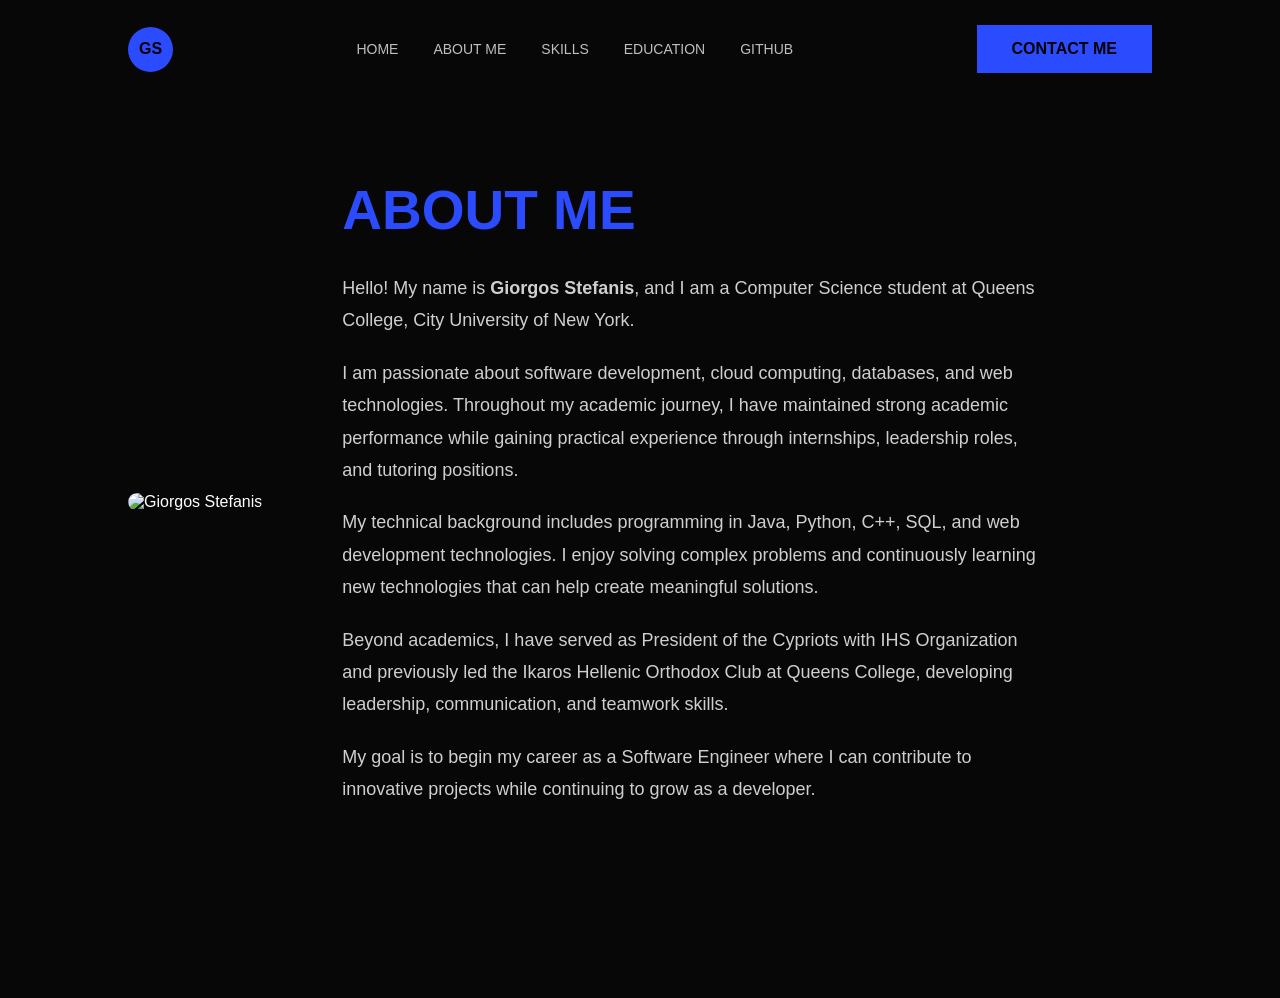
==== about.html @ dd2d546c "Add portfolio website" ====
<!DOCTYPE html>
<html lang="en">
<head>
    <meta charset="UTF-8">
    <meta name="viewport" content="width=device-width, initial-scale=1.0">
    <title>About Me | Giorgos Stefanis</title>
    <link rel="stylesheet" href="style.css">
</head>

<body>

    <!-- Navigation -->
    <header>
        <nav class="navbar">
            <a href="index.html" class="logo">GS</a>

            <ul class="nav-links">
                <li><a href="index.html">Home</a></li>
                <li><a href="about.html">About Me</a></li>
                <li><a href="skills.html">Skills</a></li>
                <li><a href="education.html">Education</a></li>
                <li><a href="https://github.com/geoste20" target="_blank">GitHub</a></li>
            </ul>

            <a href="contact.html" class="contact-btn">Contact Me</a>
        </nav>
    </header>

    <!-- About Section -->
    <section class="about-page">

        <div class="about-container">

            <div class="about-image">
                <img src="images/profile.jpeg" alt="Giorgos Stefanis">
            </div>

            <div class="about-content">

                <h1>ABOUT ME</h1>

                <p>
                    Hello! My name is <strong>Giorgos Stefanis</strong>,
                    and I am a Computer Science student at Queens College,
                    City University of New York.
                </p>

                <p>
                    I am passionate about software development, cloud
                    computing, databases, and web technologies. Throughout
                    my academic journey, I have maintained strong academic
                    performance while gaining practical experience through
                    internships, leadership roles, and tutoring positions.
                </p>

                <p>
                    My technical background includes programming in Java,
                    Python, C++, SQL, and web development technologies.
                    I enjoy solving complex problems and continuously
                    learning new technologies that can help create
                    meaningful solutions.
                </p>

                <p>
                    Beyond academics, I have served as President of the
                    Cypriots with IHS Organization and previously led the
                    Ikaros Hellenic Orthodox Club at Queens College,
                    developing leadership, communication, and teamwork
                    skills.
                </p>

                <p>
                    My goal is to begin my career as a Software Engineer
                    where I can contribute to innovative projects while
                    continuing to grow as a developer.
                </p>

            </div>

        </div>

    </section>

</body>
</html>
---- style.css ----
* {
    margin: 0;
    padding: 0;
    box-sizing: border-box;
  }
  
  body {
    background-color: #070707;
    color: white;
    font-family: Arial, sans-serif;
  }
  
  /* Navigation Bar */
  .navbar {
    width: 80%;
    margin: auto;
    padding: 25px 0;
    display: flex;
    align-items: center;
    justify-content: space-between;
  }
  
  .logo {
    width: 45px;
    height: 45px;
    border-radius: 50%;
    background-color: #2b4bff;
    color: black;
    display: flex;
    align-items: center;
    justify-content: center;
    font-weight: bold;
    text-decoration: none;
  }
  
  .nav-links {
    list-style: none;
    display: flex;
    gap: 35px;
  }
  
  .nav-links a {
    color: #bfbfbf;
    text-decoration: none;
    text-transform: uppercase;
    font-size: 14px;
  }
  
  .nav-links a:hover {
    color: #2b4bff;
  }
  
  .contact-btn {
    background-color: #2b4bff;
    color: black;
    padding: 15px 35px;
    text-decoration: none;
    text-transform: uppercase;
    font-weight: bold;
  }
  
  /* Home Section */
  .home {
    min-height: 80vh;
    width: 80%;
    margin: 150px auto 0;
    display: flex;
    align-items: flex-start;
    gap: 120px;
}
  
.home-image img {
  width: 390px;
  height: 490px;
  border-radius: 10px;
  object-fit: cover;
}
  
  .home-content {
    max-width: 650px;
  }
  
  .intro {
    color: #2b4bff;
    font-size: 22px;
    font-weight: bold;
    margin-bottom: 15px;
  }
  
  .home-content h1 {
    font-size: 58px;
    font-weight: 300;
    line-height: 1.2;
    margin-bottom: 30px;
  }
  
  .home-content span {
    color: #2b4bff;
  }
  
  .description {
    color: #bfbfbf;
    font-size: 17px;
    line-height: 1.8;
    margin-bottom: 35px;
  }
  
  .download-btn {
    border: 2px solid #2b4bff;
    color: #2b4bff;
    padding: 14px 35px;
    text-decoration: none;
    text-transform: uppercase;
    font-weight: bold;
  }
  
  .download-btn:hover {
    background-color: #2b4bff;
    color: black;
  }
  /* ABOUT PAGE */
.about-page {
    min-height: 100vh;
    padding: 80px 10%;
    background: #070707;
}

.about-container {
    display: flex;
    align-items: center;
    gap: 80px;
}

.about-image img {
    width: 520px;
    border-radius: 10px;
}

.about-content {
    max-width: 700px;
}

.about-content h1 {
    font-size: 55px;
    color: #2b4bff;
    margin-bottom: 30px;
}

.about-content p {
    color: #cfcfcf;
    line-height: 1.8;
    margin-bottom: 20px;
    font-size: 18px;
}
.skills-page {
    min-height: 100vh;
    padding: 80px 10%;
}

.skills-grid {
    display: grid;
    grid-template-columns: repeat(auto-fit, minmax(320px, 1fr));
    gap: 25px;
    margin-top: 50px;
}

.skill-card {
    background: #111;
    border: 1px solid #222;
    border-radius: 15px;
    padding: 30px;
    transition: 0.3s;
}
.skill-card:hover {
    transform: translateY(-8px);
    border-color: #2b4bff;
}

.skill-card h3 {
    color: #2b4bff;
    margin-bottom: 15px;
}

.skill-card p {
    color: #cfcfcf;
    line-height: 1.7;
}
/* EDUCATION PAGE */
.education-page {
    min-height: 100vh;
    padding: 80px 10%;
}

.education-card {
    background: #111;
    border-left: 5px solid #2b4bff;
    border-radius: 12px;
    padding: 30px;
    margin-bottom: 30px;

    display: flex;
    justify-content: space-between;
    align-items: center;
    gap: 40px;
}

.education-info {
    flex: 1;
}

.education-info h2 {
    color: #2b4bff;
    margin-bottom: 10px;
}

.education-info h4 {
    margin-bottom: 15px;
    font-weight: 400;
}

.education-info p {
    color: #cfcfcf;
    line-height: 1.7;
    margin-bottom: 10px;
}

.education-logo img {
    width: 120px;
    height: auto;
    object-fit: contain;
    transition: 0.3s ease;
}
/* CONTACT PAGE */
.contact-page {
    min-height: 100vh;
    padding: 80px 10%;
}
.contact-container {
  display: flex;
  gap: 60px;
  align-items: flex-start;
}

.contact-info {
    flex: 1;
}
.contact-info h2 {
    color: #2b4bff;
    margin-bottom: 20px;
}
.contact-info p {
    color: #cfcfcf;
    line-height: 1.8;
    margin-bottom: 25px;
}
.contact-item {
    margin-bottom: 25px;
}
.contact-item a {
    color: #2b4bff;
    text-decoration: none;
}
.contact-form {
  flex: 1;
  display: flex;
  flex-direction: column;
  gap: 20px;
  margin-top: 0;
}
.contact-form input,
.contact-form textarea {
    background: #111;
    border: 1px solid #333;
    color: white;
    padding: 15px;
    border-radius: 8px;
    font-size: 16px;
}
.contact-form input:focus,
.contact-form textarea:focus {
    outline: none;
    border-color: #2b4bff;
}

.contact-form button {
    background: #2b4bff;
    color: black;
    border: none;
    padding: 15px;
    border-radius: 8px;
    font-weight: bold;
    cursor: pointer;

}
.contact-form button:hover {
    opacity: 0.9;
}
#success-message {
  display: none;
  margin-top: 20px;
  padding: 15px;
  background: #111;
  border: 1px solid #2b4bff;
  border-radius: 8px;
  color: #2b4bff;
  font-weight: bold;
}
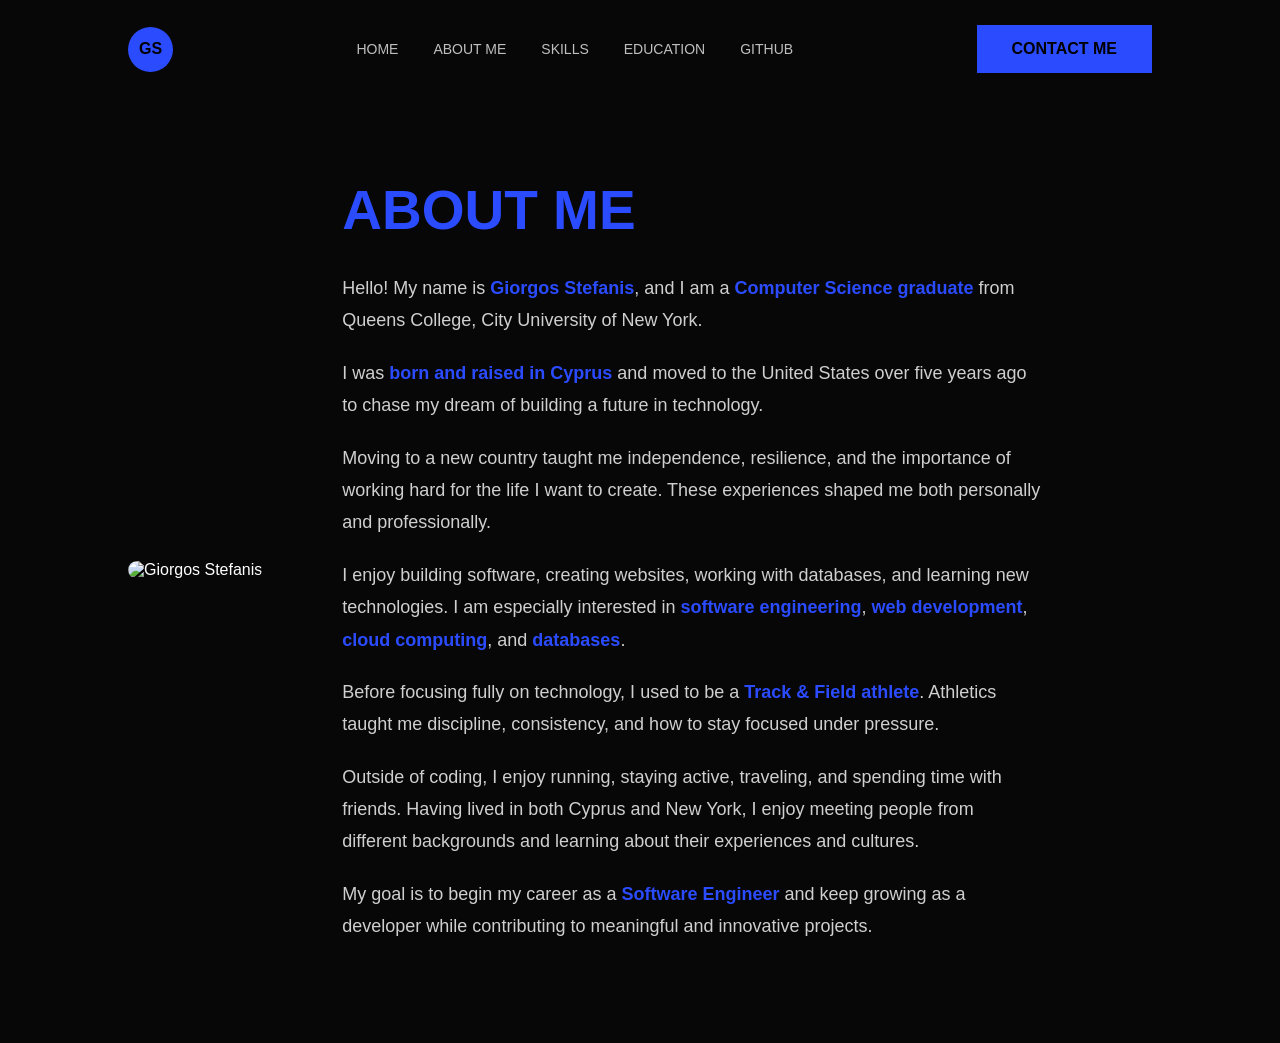
==== commit 5b552aa4: "Update About Me section" ====
--- a/about.html
+++ b/about.html
@@ -38,43 +38,51 @@
             <div class="about-content">
 
                 <h1>ABOUT ME</h1>
-
+            
                 <p>
-                    Hello! My name is <strong>Giorgos Stefanis</strong>,
-                    and I am a Computer Science student at Queens College,
+                    Hello! My name is <strong>Giorgos Stefanis</strong>, and I am a
+                    <strong>Computer Science graduate</strong> from Queens College,
                     City University of New York.
                 </p>
-
+            
                 <p>
-                    I am passionate about software development, cloud
-                    computing, databases, and web technologies. Throughout
-                    my academic journey, I have maintained strong academic
-                    performance while gaining practical experience through
-                    internships, leadership roles, and tutoring positions.
+                    I was <strong>born and raised in Cyprus</strong> and moved to the
+                    United States over five years ago to chase my dream of building a
+                    future in technology.
                 </p>
-
+            
                 <p>
-                    My technical background includes programming in Java,
-                    Python, C++, SQL, and web development technologies.
-                    I enjoy solving complex problems and continuously
-                    learning new technologies that can help create
-                    meaningful solutions.
+                    Moving to a new country taught me independence, resilience, and the
+                    importance of working hard for the life I want to create. These
+                    experiences shaped me both personally and professionally.
                 </p>
-
+            
                 <p>
-                    Beyond academics, I have served as President of the
-                    Cypriots with IHS Organization and previously led the
-                    Ikaros Hellenic Orthodox Club at Queens College,
-                    developing leadership, communication, and teamwork
-                    skills.
+                    I enjoy building software, creating websites, working with databases,
+                    and learning new technologies. I am especially interested in
+                    <strong>software engineering</strong>, <strong>web development</strong>,
+                    <strong>cloud computing</strong>, and <strong>databases</strong>.
                 </p>
-
+            
                 <p>
-                    My goal is to begin my career as a Software Engineer
-                    where I can contribute to innovative projects while
-                    continuing to grow as a developer.
+                    Before focusing fully on technology, I used to be a
+                    <strong>Track & Field athlete</strong>. Athletics taught me discipline,
+                    consistency, and how to stay focused under pressure.
                 </p>
-
+            
+                <p>
+                    Outside of coding, I enjoy running, staying active, traveling, and
+                    spending time with friends. Having lived in both Cyprus and New York,
+                    I enjoy meeting people from different backgrounds and learning about
+                    their experiences and cultures.
+                </p>
+            
+                <p>
+                    My goal is to begin my career as a <strong>Software Engineer</strong>
+                    and keep growing as a developer while contributing to meaningful and
+                    innovative projects.
+                </p>
+            
             </div>
 
         </div>
--- a/style.css
+++ b/style.css
@@ -124,7 +124,10 @@
     padding: 80px 10%;
     background: #070707;
 }
-
+.about-content strong {
+  color: #2b4bff;
+  font-weight: bold;
+}
 .about-container {
     display: flex;
     align-items: center;
@@ -299,9 +302,9 @@
   display: none;
   margin-top: 20px;
   padding: 15px;
-  background: #111;
+  background-color: #111;
   border: 1px solid #2b4bff;
   border-radius: 8px;
-  color: #2b4bff;
-  font-weight: bold;
+  color: white;
+  text-align: center;
 }
